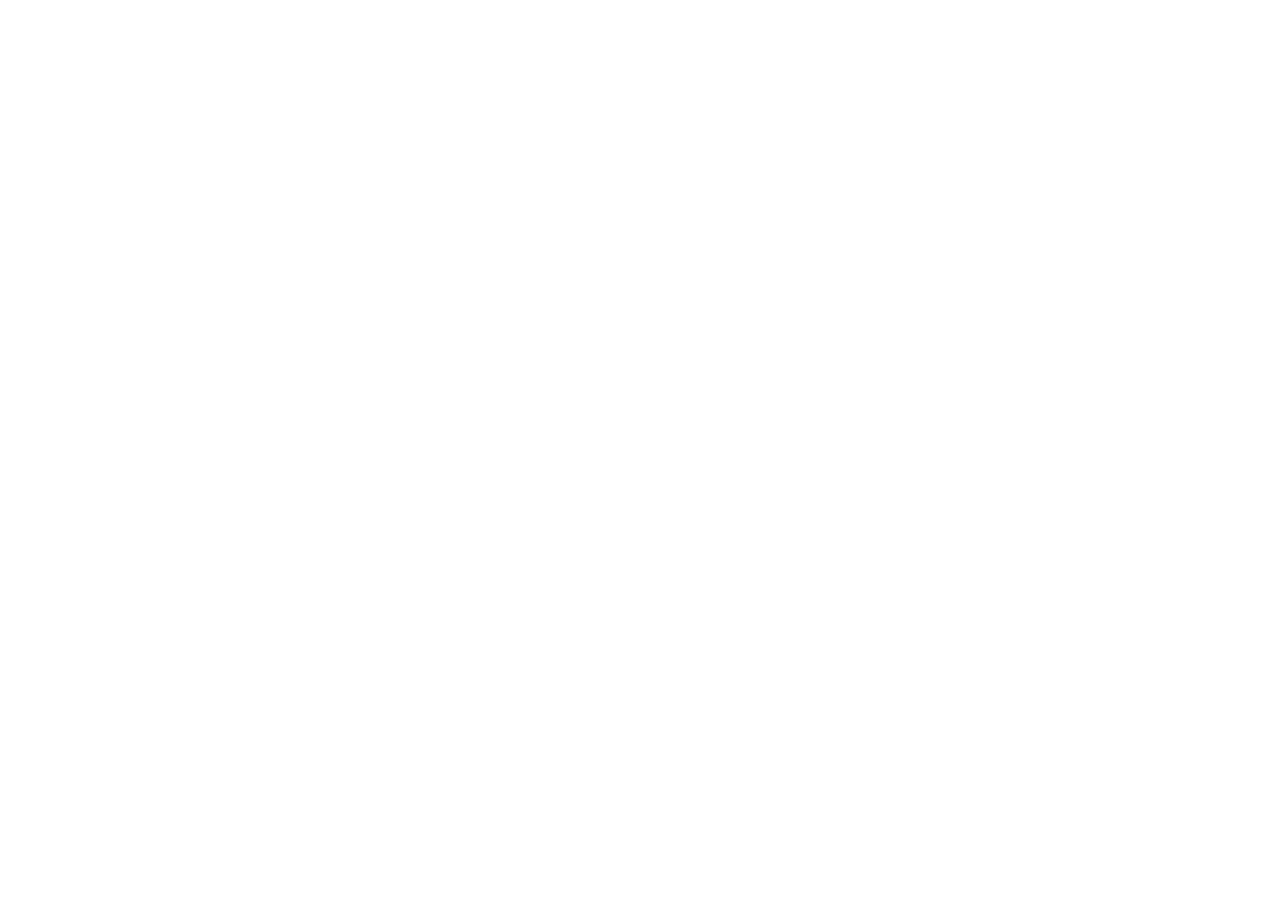
==== index.html @ d68f3d7d "iniciando projeto" ====
<!DOCTYPE html>
<html lang="pt-br">
<head>
    <meta charset="UTF-8">
    <meta http-equiv="X-UA-Compatible" content="IE=edge">
    <meta name="viewport" content="width=device-width, initial-scale=1.0">
    <title>Projeto 4</title>
</head>
<body>
    <header>
        
    </header>
</body>
</html>
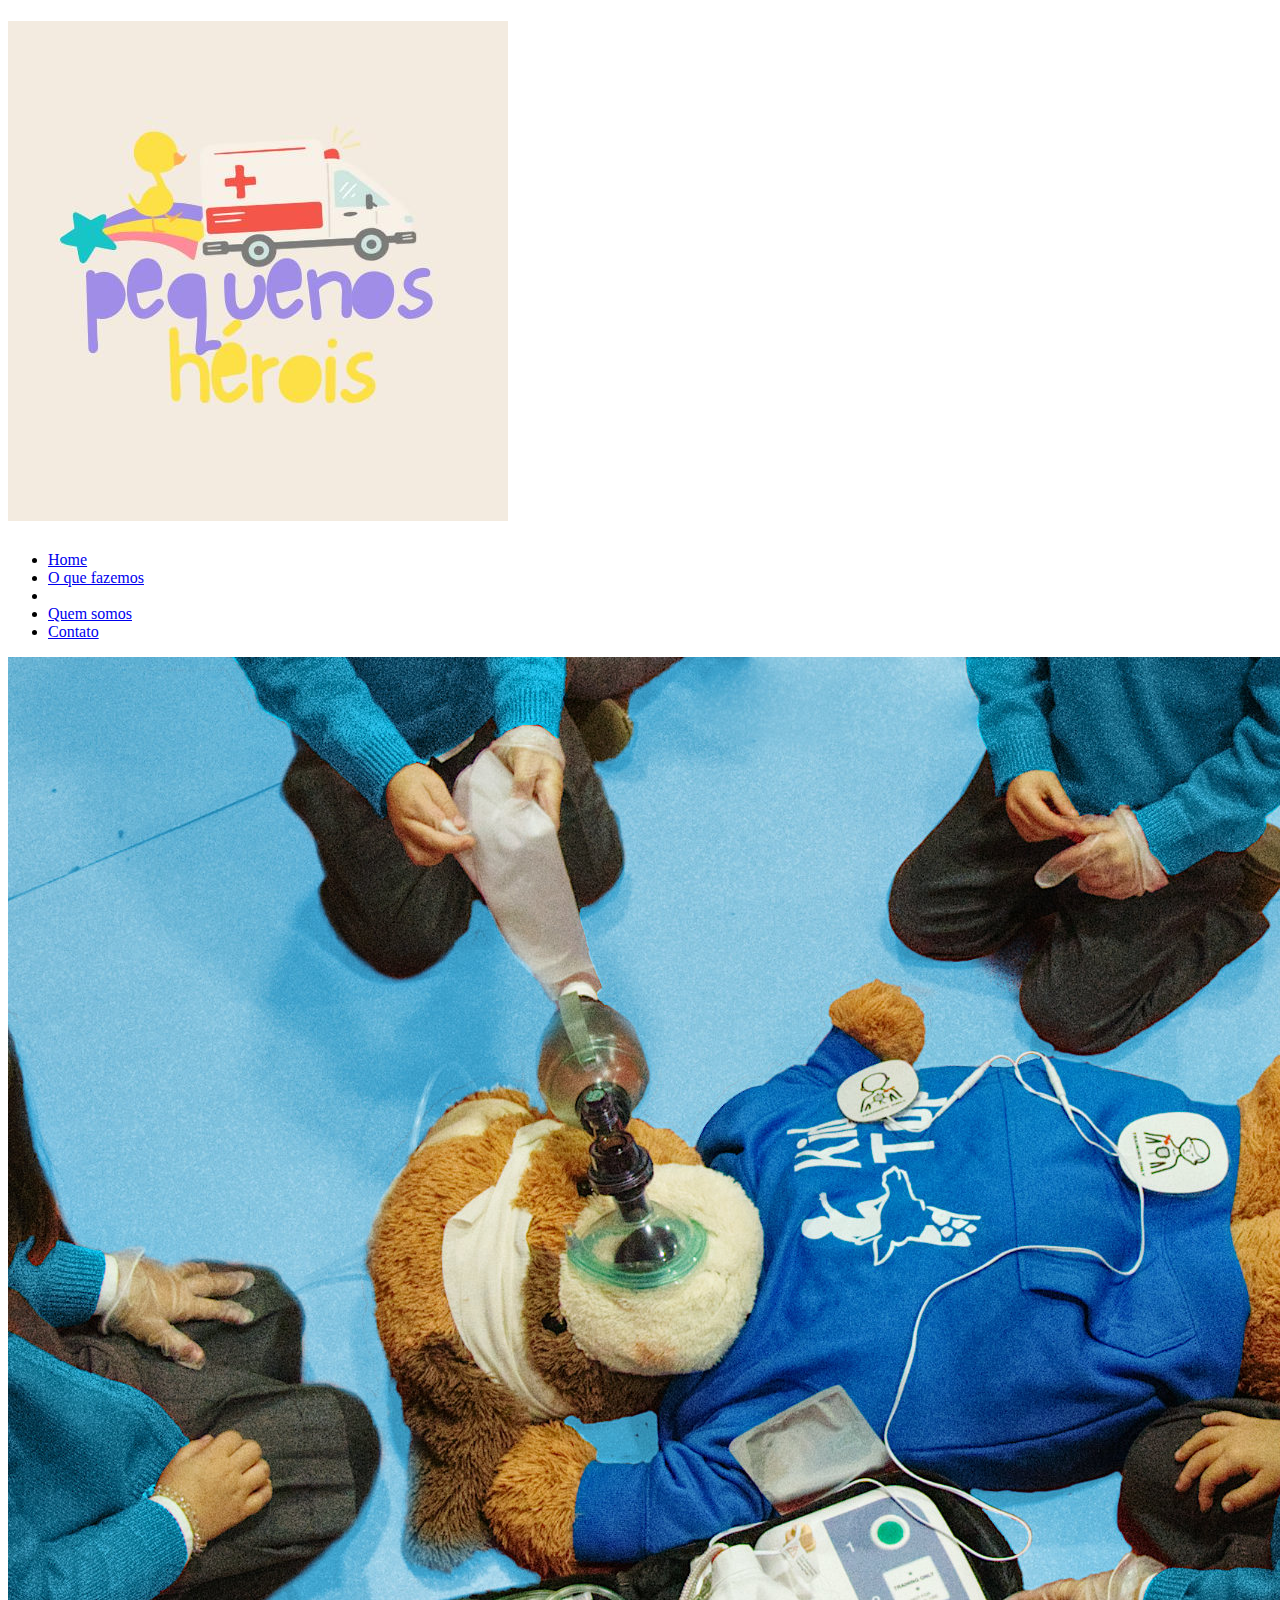
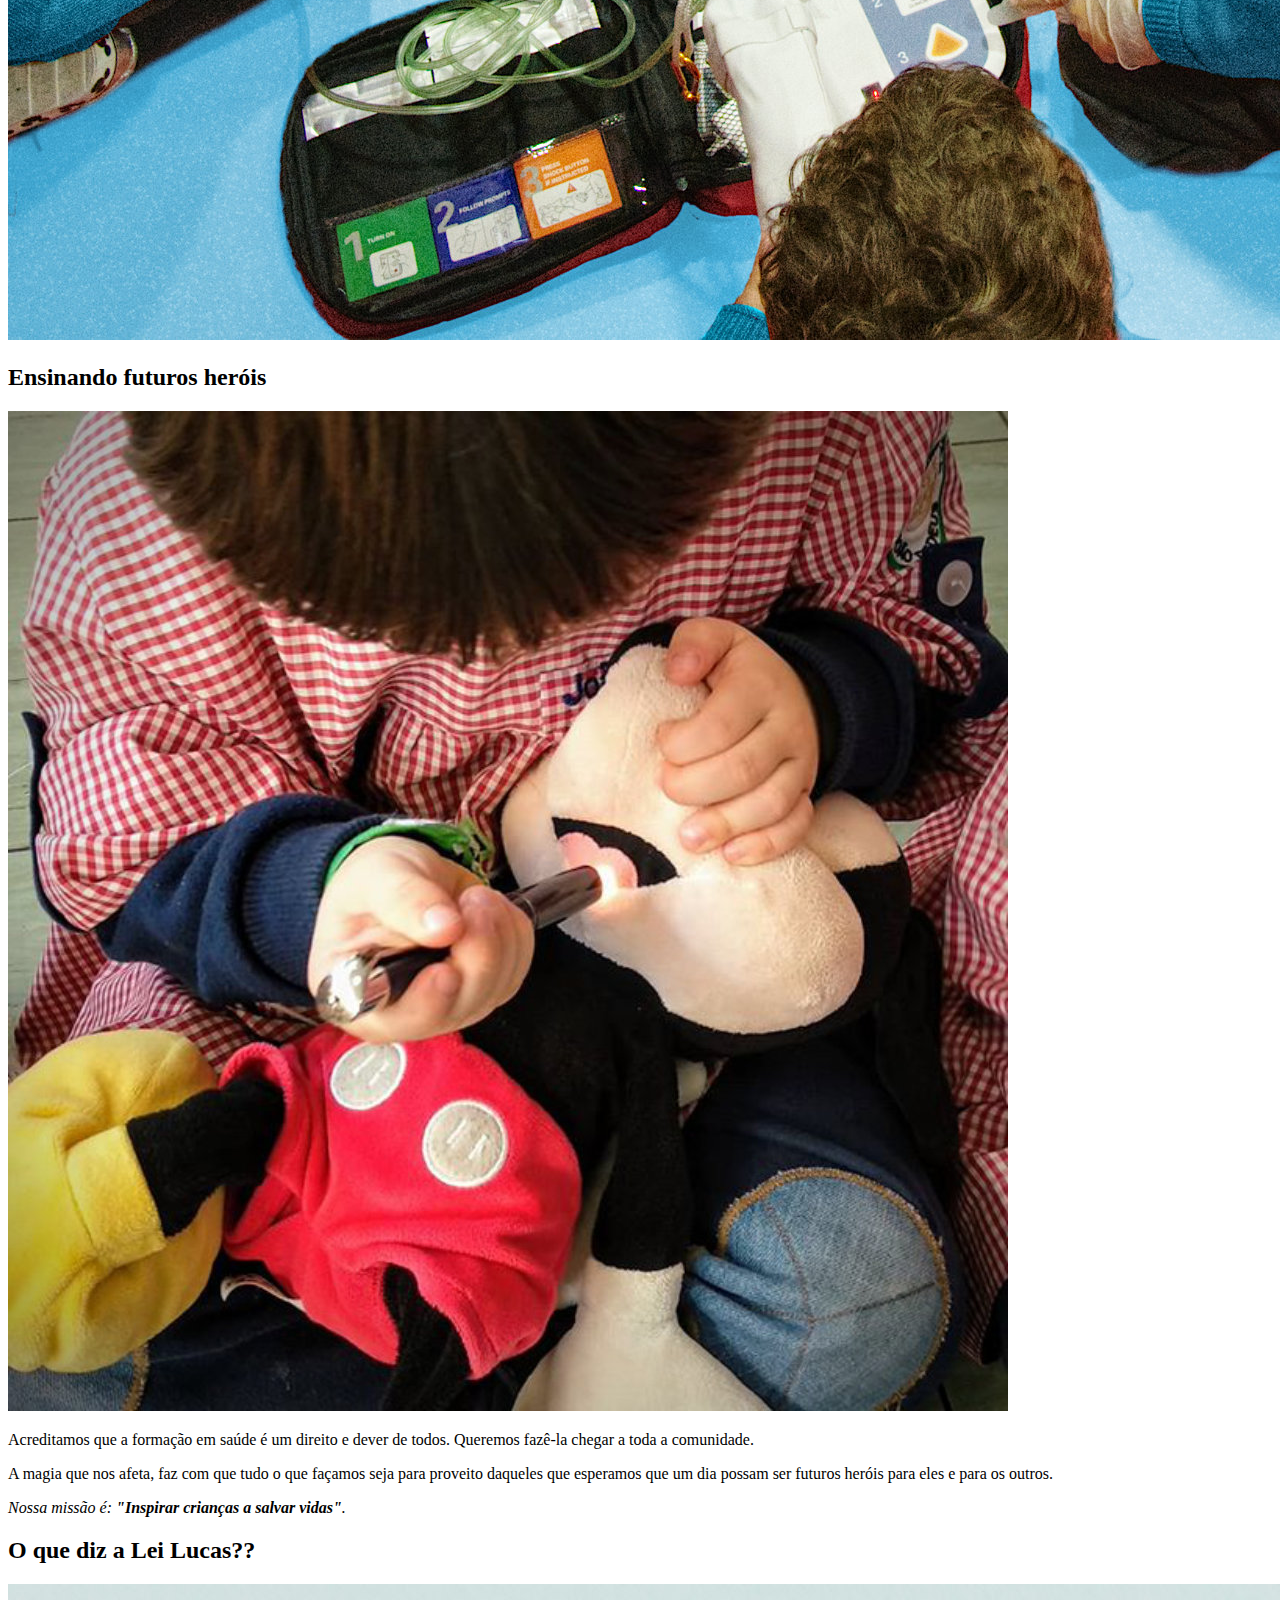
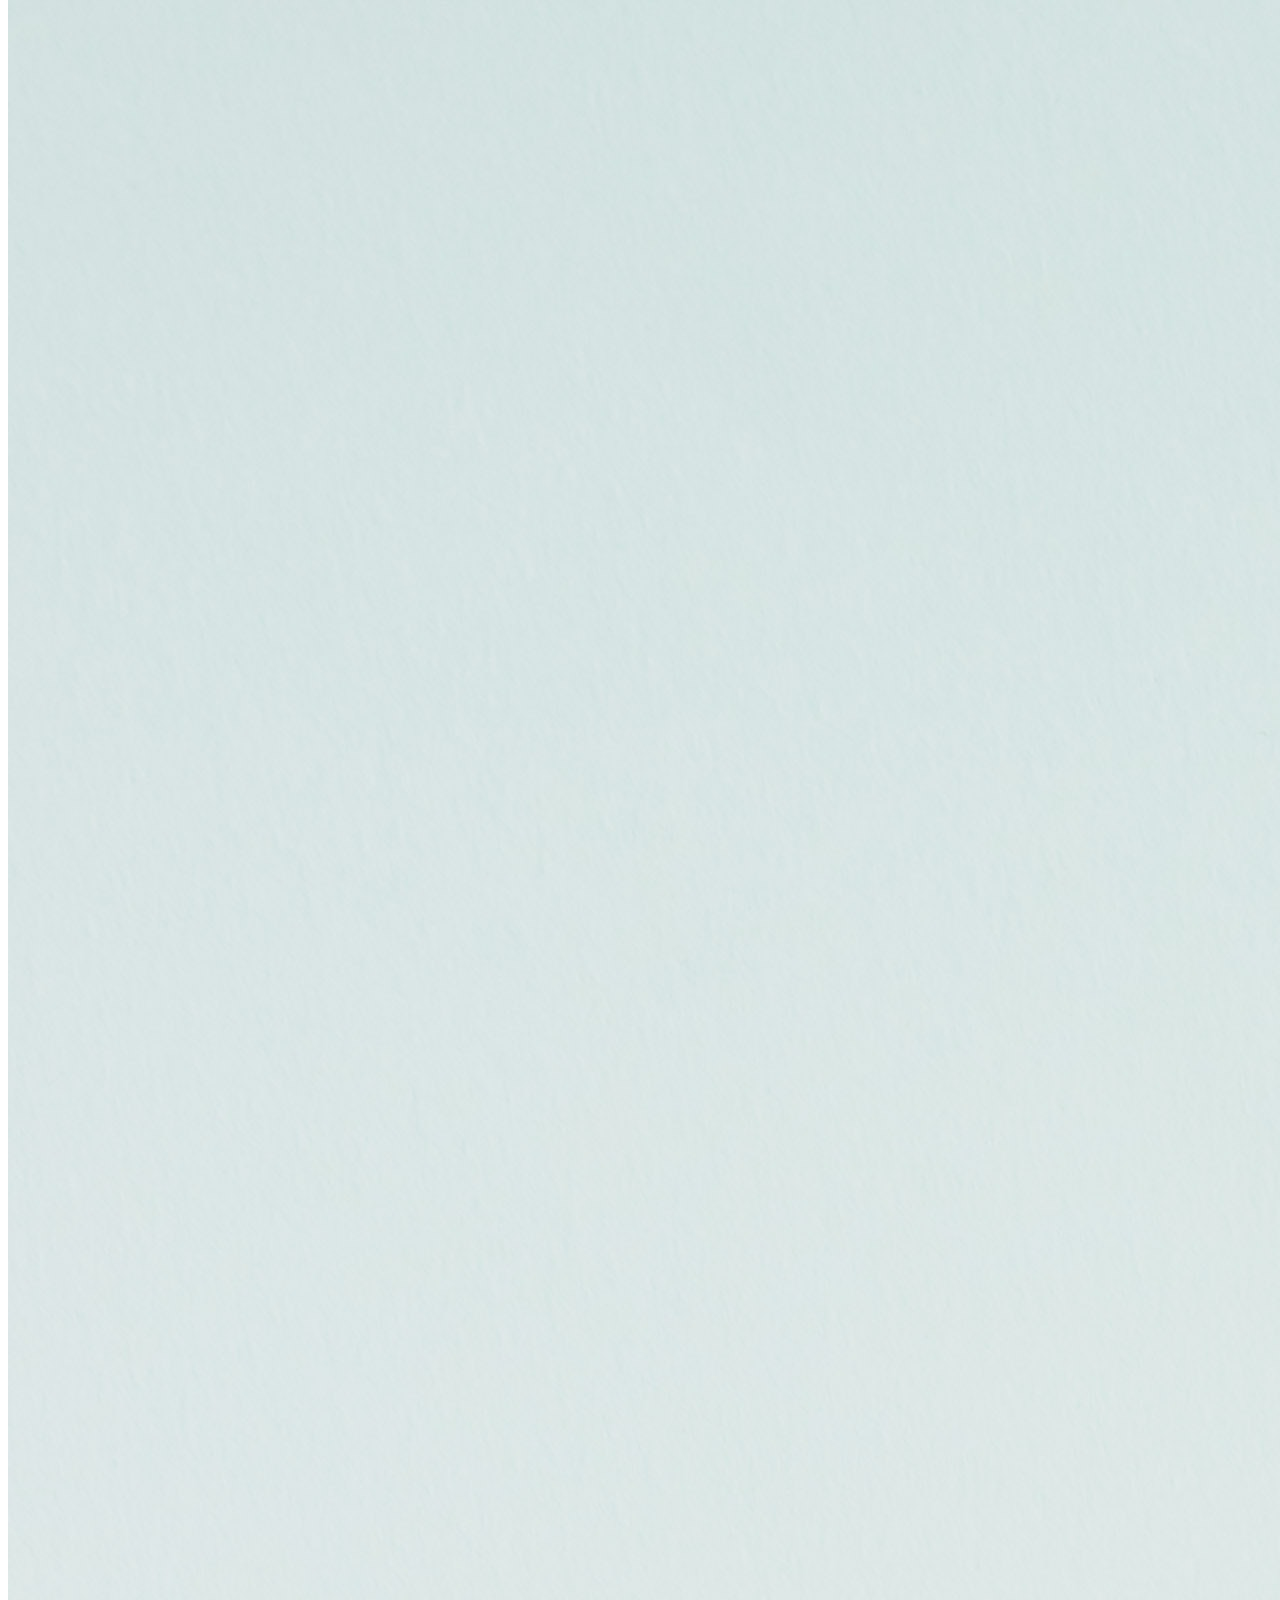
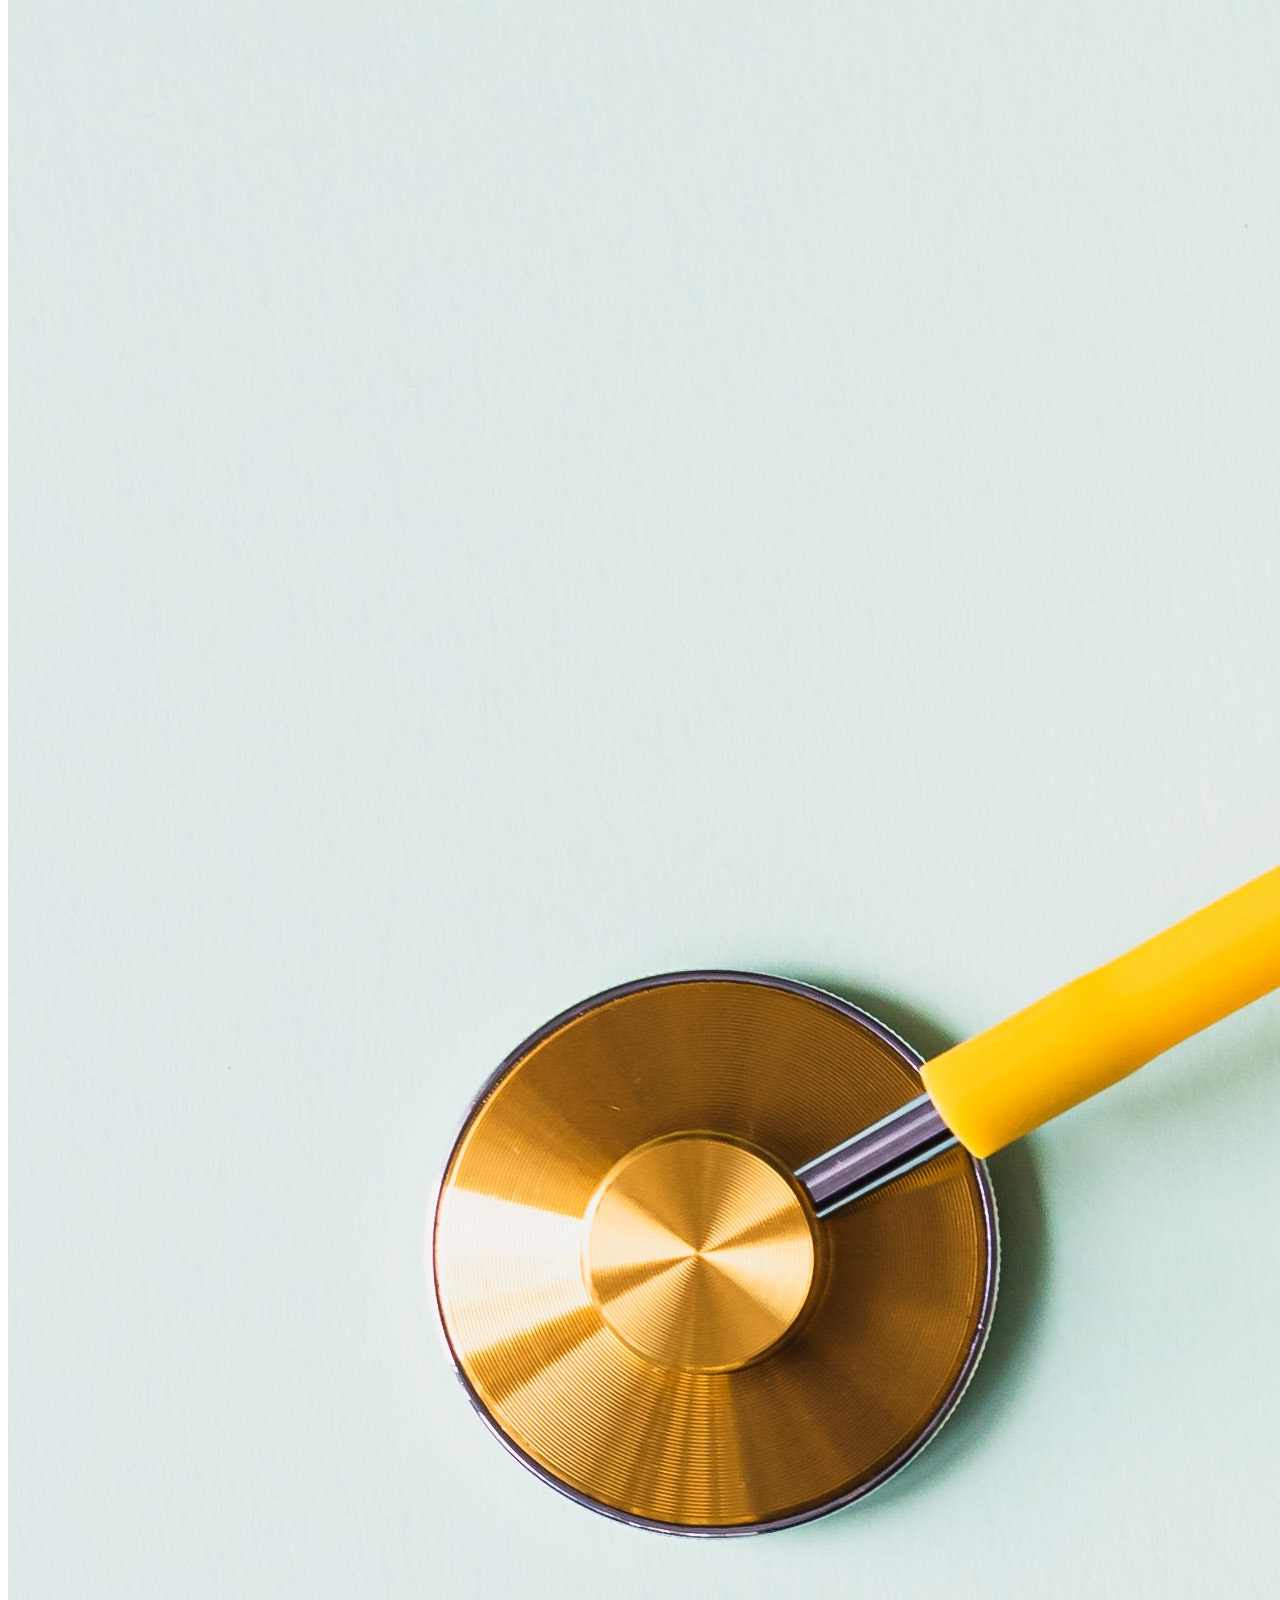
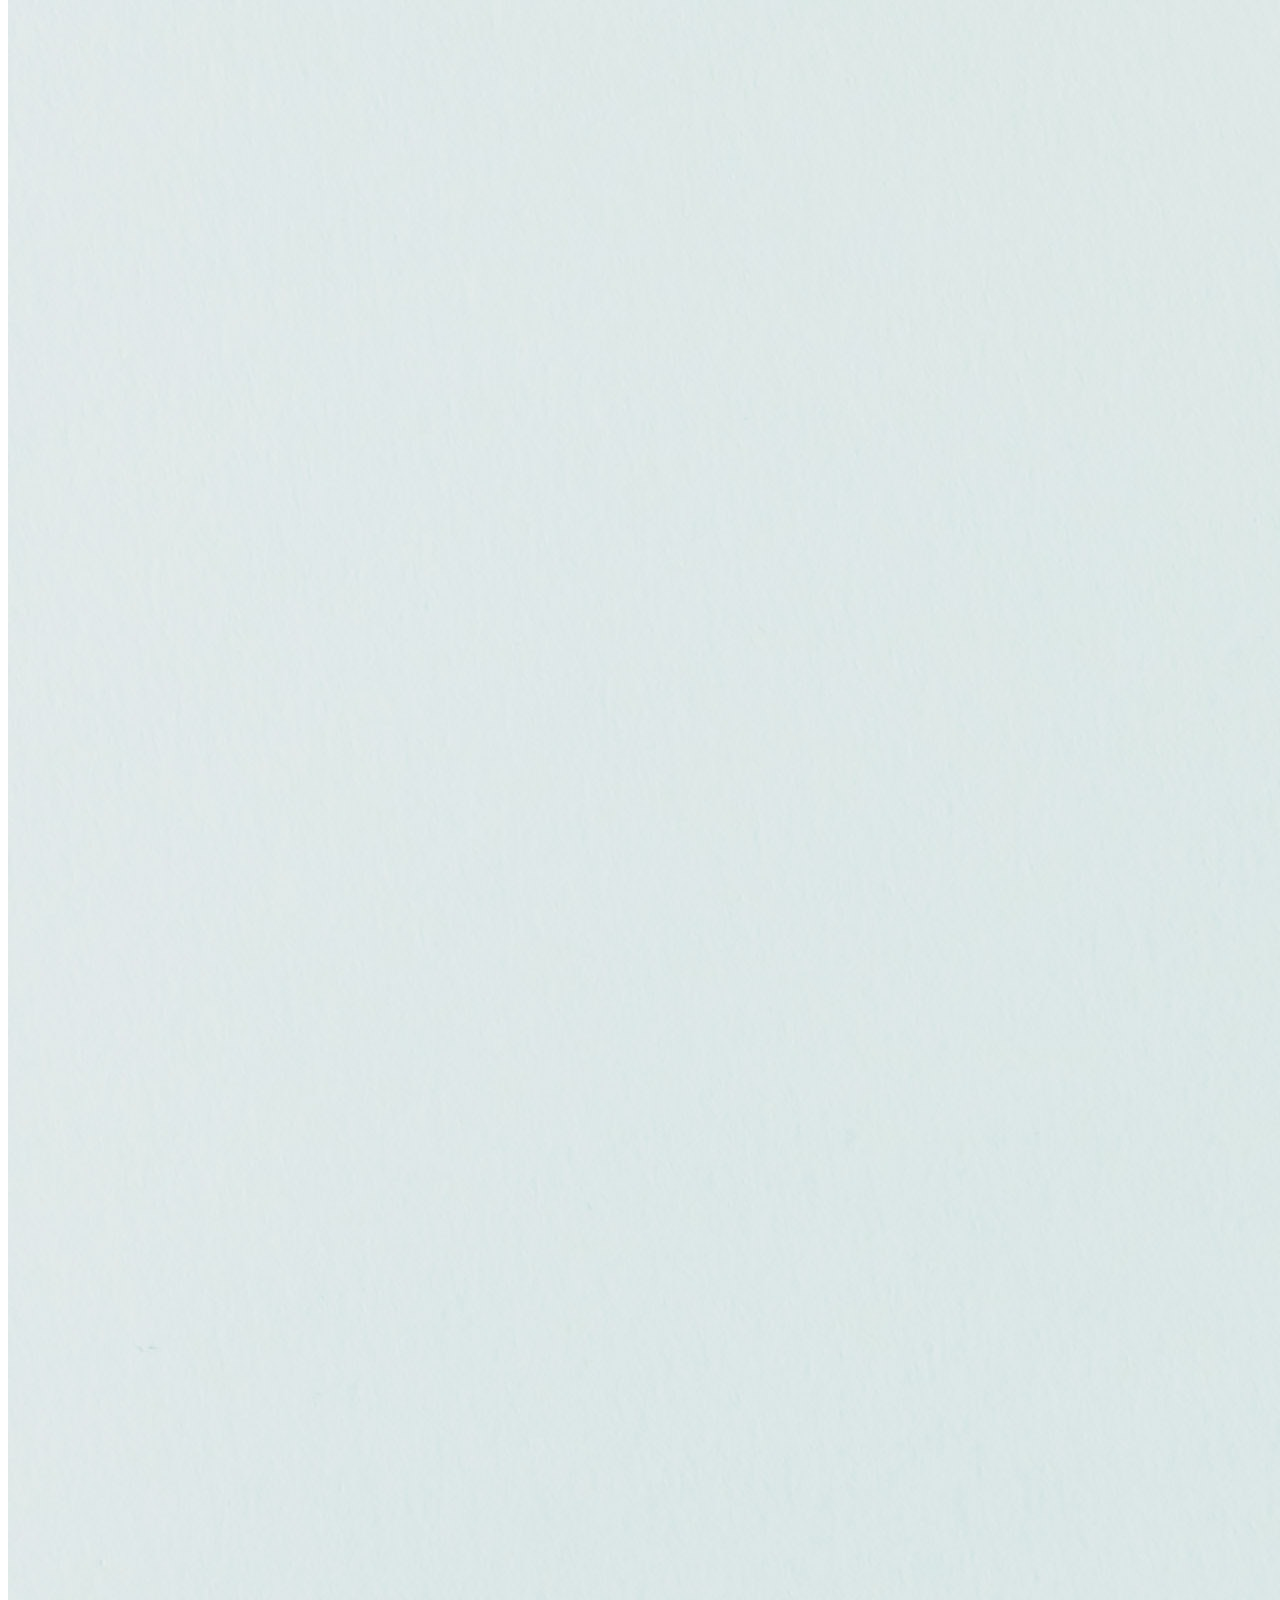
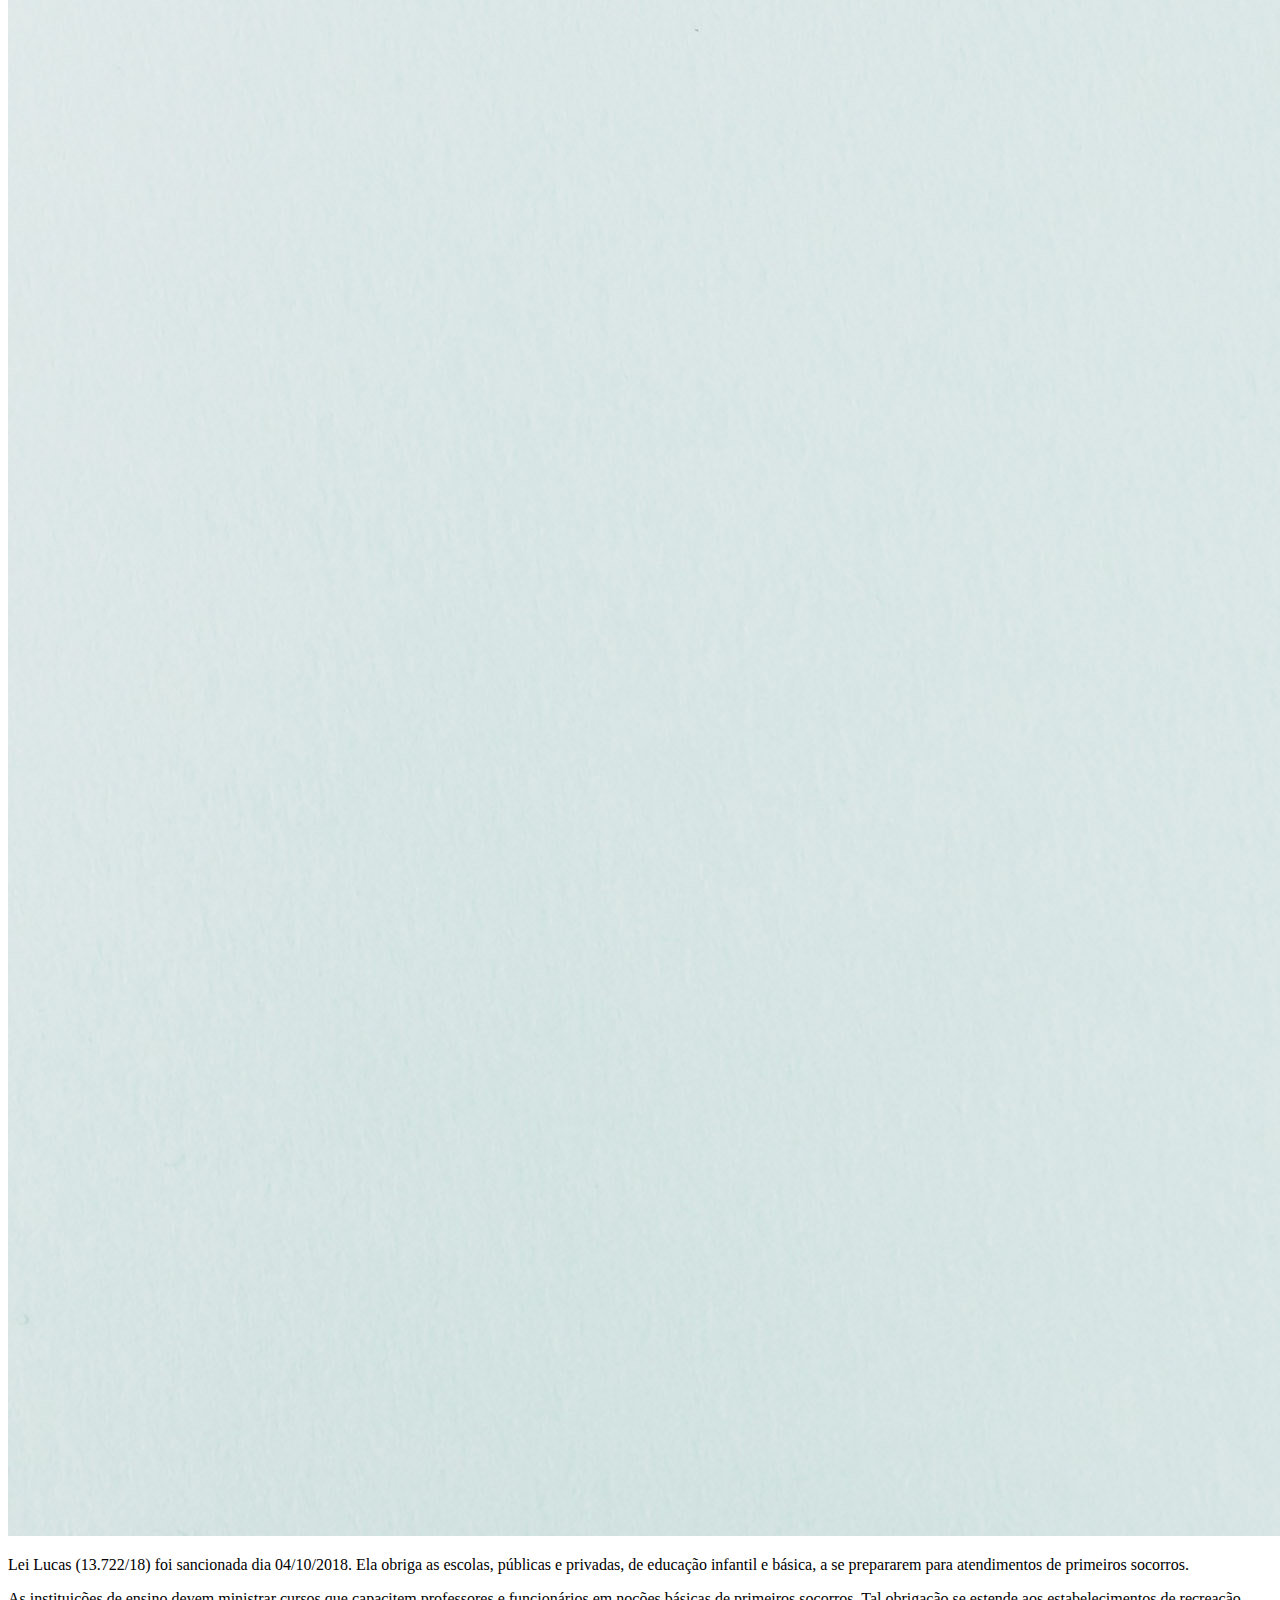
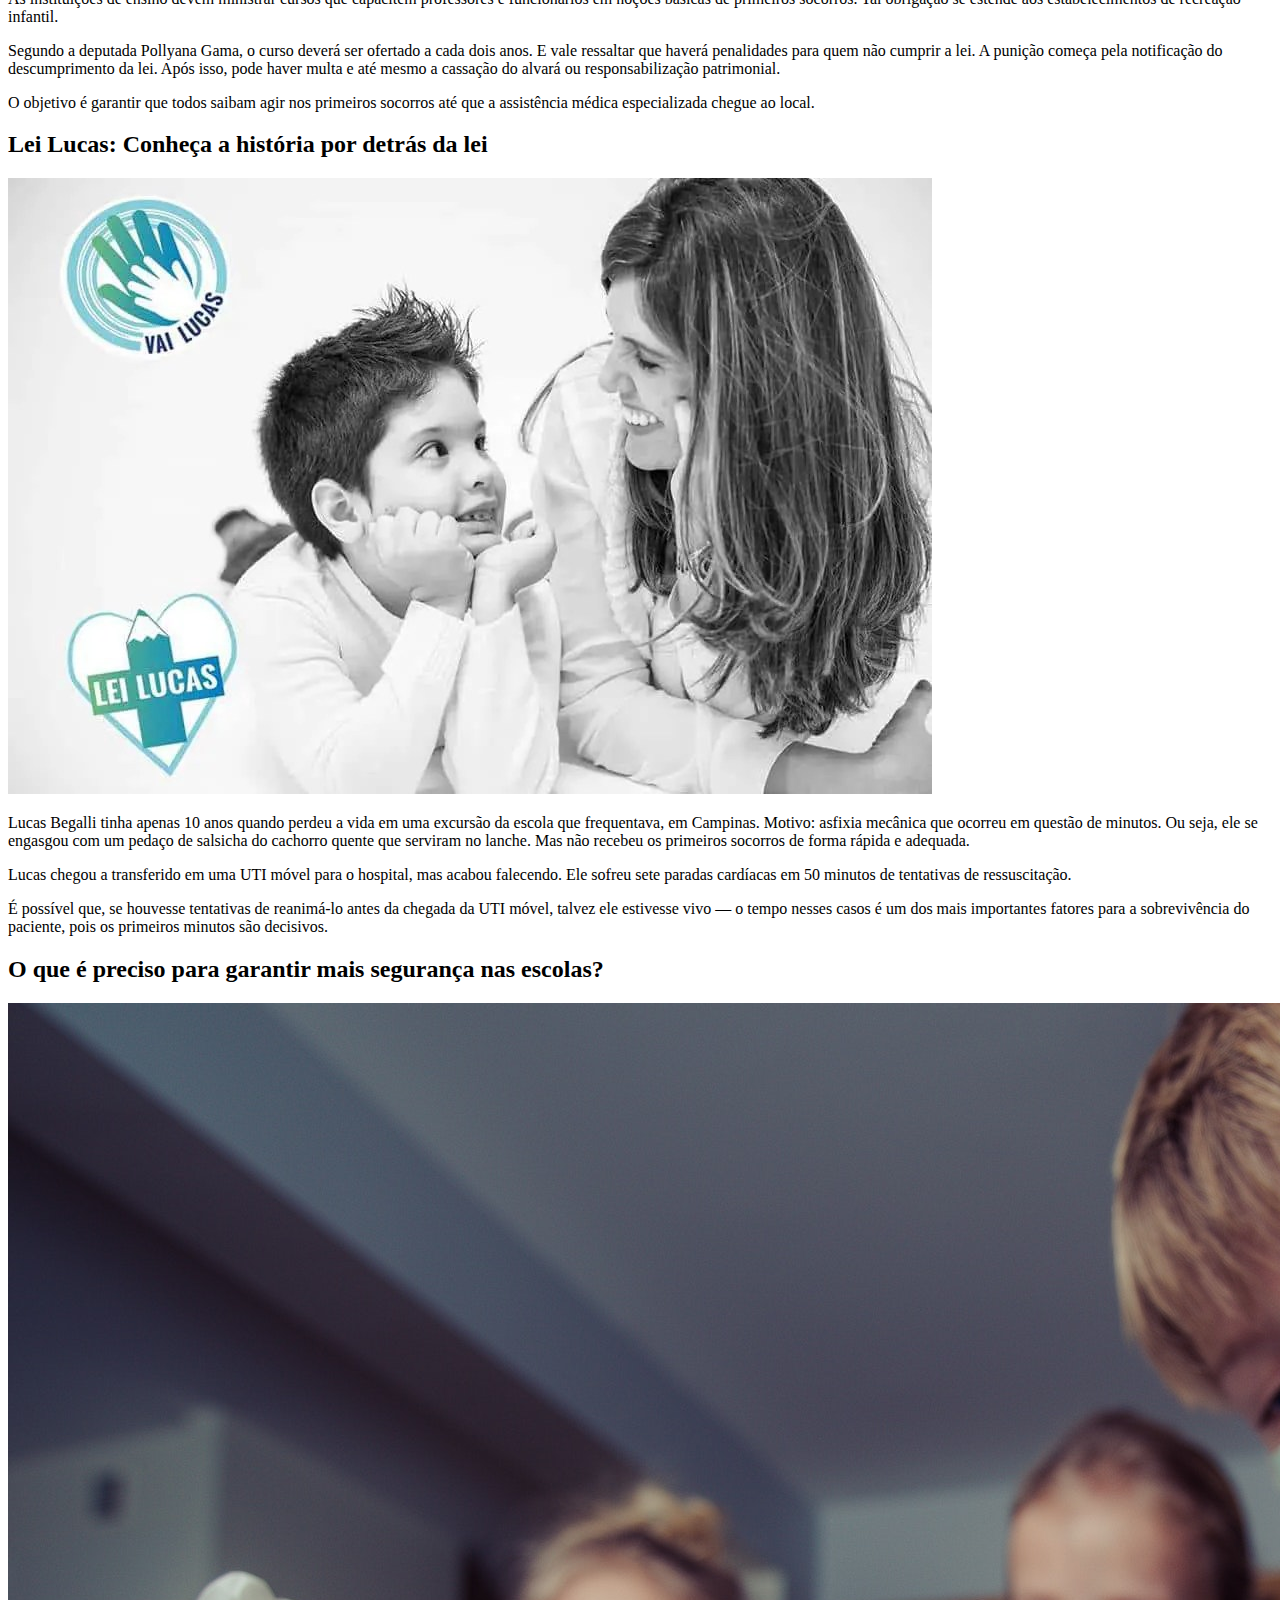
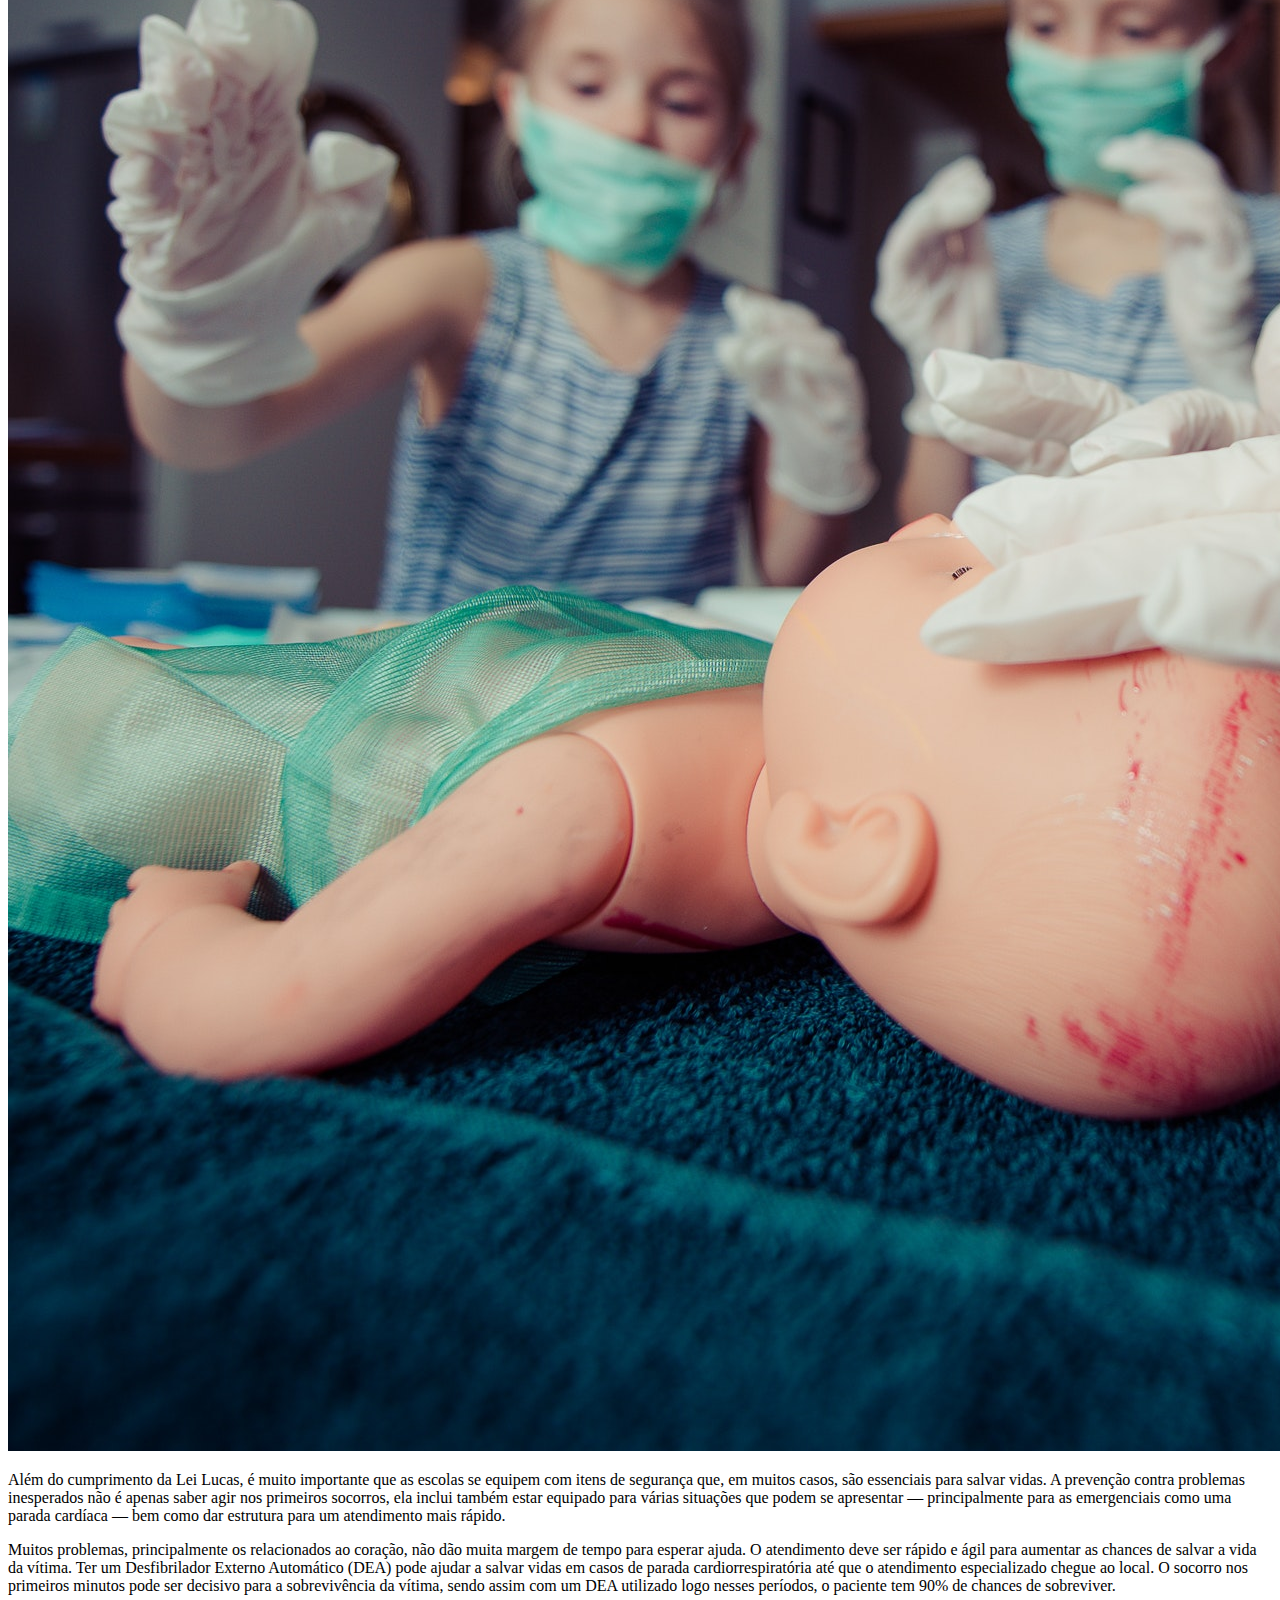
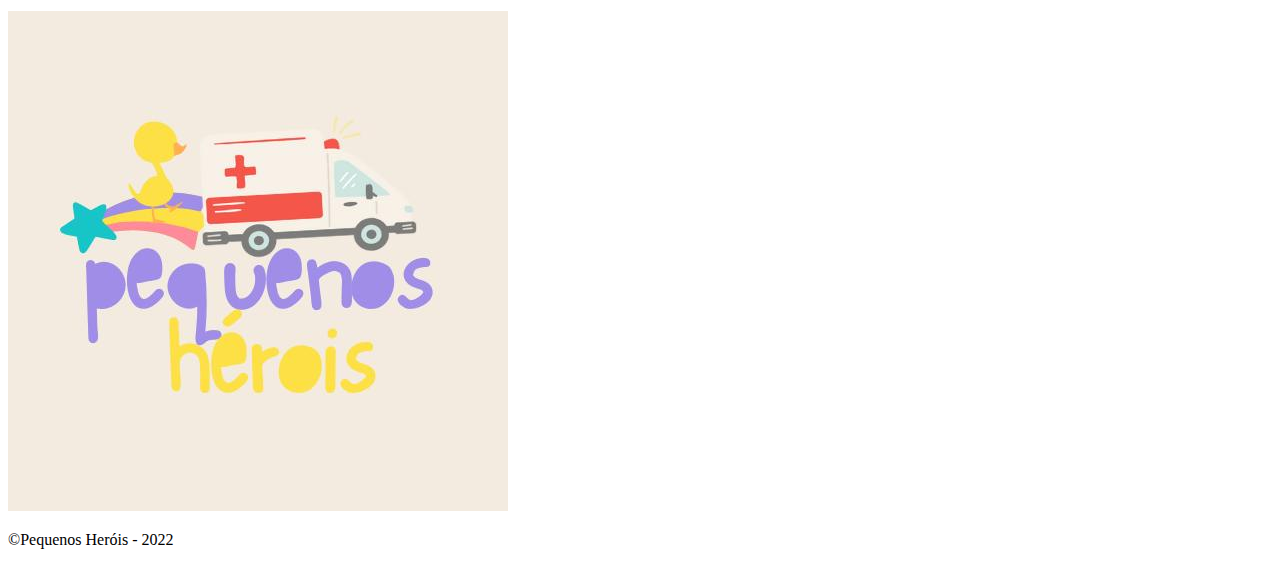
==== commit 9c5710af: "add imagens" ====
--- a/index.html
+++ b/index.html
@@ -4,11 +4,79 @@
     <meta charset="UTF-8">
     <meta http-equiv="X-UA-Compatible" content="IE=edge">
     <meta name="viewport" content="width=device-width, initial-scale=1.0">
-    <title>Projeto 4</title>
+    <link rel="stylesheet" href="css/reset.css">
+    <link rel="stylesheet" href="css/style.css">
+	<link rel="shortcut icon" href="img/favicon.ico" type="image/x-icon">
+    <title>Pequenos Heróis</title>
 </head>
 <body>
-    <header>
-        
-    </header>
+    <body>
+		<header>
+			<div class="caixa">
+				<h1><img class="img-logo" src="assets/img/logo.jpg"></h1>
+
+				<nav>
+					<ul>
+						<li class="tittle-header"><a href="index.html">Home</a></li>
+						<li class="tittle-header"><a href="oque-fazemos.html">O que fazemos</a><li>
+						<li class="tittle-header"><a href="quem-somos.html">Quem somos</a></li>
+						<li class="tittle-header"><a href="contato.html">Contato</a></li>
+					</ul>
+				</nav>
+			</div>
+		</header>
+
+		<img class="banner" src="assets/img/dae-kids-4.jpg">
+
+		<main>
+			<section class="principal">
+				<h2 class="titulo-principal">Ensinando futuros heróis </h2>
+
+				<img class="images" src="assets/img/Menino-Luz-Boca.jpg" alt="menino com lanterna em pelúcia">
+		 
+				<p>Acreditamos que a formação em saúde é um direito e dever de todos. Queremos fazê-la chegar a toda a comunidade.</p>
+				<p>A magia que nos afeta, faz com que tudo o que façamos seja para proveito daqueles que esperamos que um dia possam ser futuros heróis para eles e para os outros.</p>
+
+				<p id="missao"><em>Nossa missão é: <strong>"Inspirar crianças a salvar vidas"</strong>.</em></p>
+
+			</section>
+
+			<section class="principal">
+				<h2 class="titulo-principal">O que diz a Lei Lucas??</h2>
+
+				<img class="images" src="assets/img/pexels-karolina-grabowska-4386467.jpg" alt="">
+                <p>Lei Lucas (13.722/18) foi sancionada dia 04/10/2018. Ela obriga as escolas, públicas e privadas, de educação infantil e básica, a se prepararem para atendimentos de primeiros socorros.</p>
+				<p>As instituições de ensino devem ministrar cursos que capacitem professores e funcionários em noções básicas de primeiros socorros. Tal obrigação se estende aos estabelecimentos de recreação infantil.</p>
+				<p>Segundo a deputada Pollyana Gama, o curso deverá ser ofertado a cada dois anos. E vale ressaltar que haverá penalidades para quem não cumprir a lei. A punição começa pela notificação do descumprimento da lei. Após isso, pode haver multa e até mesmo a cassação do alvará ou responsabilização patrimonial.</p>
+				<p>O objetivo é garantir que todos saibam agir nos primeiros socorros até que a assistência médica especializada chegue ao local.</p>
+			</section>
+
+			<main>
+				<section class="principal">
+					<h2 class="titulo-principal">Lei Lucas: Conheça a história por detrás da lei </h2>
+	
+					<img class="images" src="assets/img/leilucas.jpg" alt="">
+			 
+					<p>Lucas Begalli tinha apenas 10 anos quando perdeu a vida em uma excursão da escola que frequentava, em Campinas. Motivo: asfixia mecânica que ocorreu em questão de minutos. Ou seja, ele se engasgou com um pedaço de salsicha do cachorro quente que serviram no lanche. Mas não recebeu os primeiros socorros de forma rápida e adequada. </p>
+                    <p>Lucas chegou a transferido em uma UTI móvel para o hospital, mas acabou falecendo. Ele sofreu sete paradas cardíacas em 50 minutos de tentativas de ressuscitação.</p>
+					<p>É possível que, se houvesse tentativas de reanimá-lo antes da chegada da UTI móvel, talvez ele estivesse vivo — o tempo nesses casos é um dos mais importantes fatores para a sobrevivência do paciente, pois os primeiros minutos são decisivos.</p>	
+
+				</section>
+	
+				<section class="principal">
+					<h2 class="titulo-principal">O que é preciso para garantir mais segurança nas escolas?</h2>
+					<img class="images" src="assets/img/pexels-janko-ferlic-695948.jpg" alt="">
+
+					<p>Além do cumprimento da Lei Lucas, é muito importante que as escolas se equipem com itens de segurança que, em muitos casos, são essenciais para salvar vidas. A prevenção contra problemas inesperados não é apenas saber agir nos primeiros socorros, ela inclui também estar equipado para várias situações que podem se apresentar — principalmente para as emergenciais como uma parada cardíaca — bem como dar estrutura para um atendimento mais rápido.</p>
+					<p>Muitos problemas, principalmente os relacionados ao coração, não dão muita margem de tempo para esperar ajuda. O atendimento deve ser rápido e ágil para aumentar as chances de salvar a vida da vítima. Ter um Desfibrilador Externo Automático (DEA) pode ajudar a salvar vidas em casos de parada cardiorrespiratória até que o atendimento especializado chegue ao local. O socorro nos primeiros minutos pode ser decisivo para a sobrevivência da vítima, sendo assim com um DEA utilizado logo nesses períodos, o paciente tem 90% de chances de sobreviver.</p>
+				</section>		
+	
+		</main>
+
+		<footer>
+			<img class="img-footer" src="assets/img/logo.jpg">
+			<p class="copyright">&copy;Pequenos Heróis - 2022</p>
+		</footer>
+	</body>
 </body>
 </html>